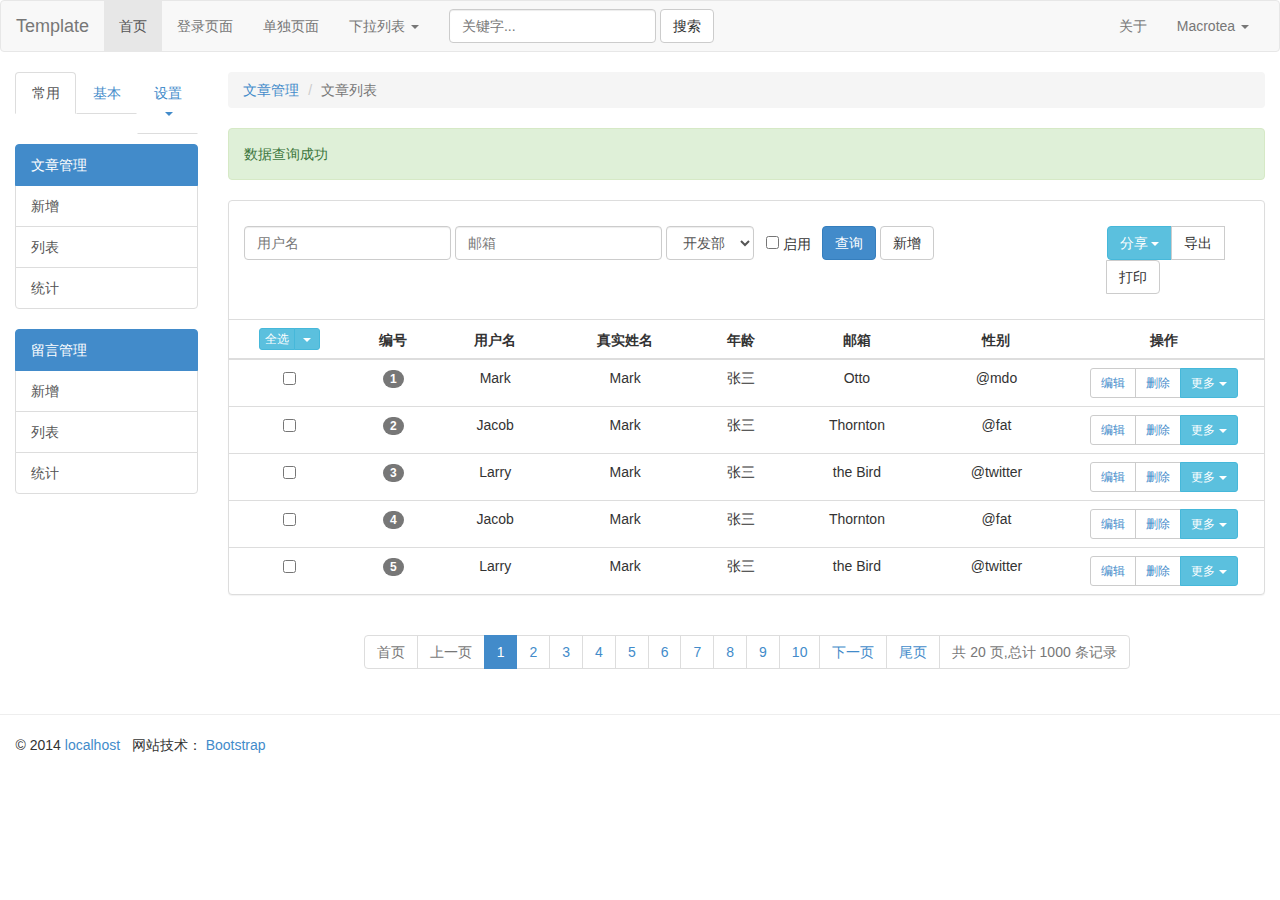
==== index.html @ aab9365e "'init'" ====
<!DOCTYPE html>
<html lang="en">
<head>
    <meta charset="utf-8">
    <title>基于Bootstrap3的Web模板 - 管理</title>
    <meta http-equiv="X-UA-Compatible" content="IE=edge">
    <meta name="viewport" content="width=device-width, initial-scale=1">
    <meta name="description" content="">
    <meta name="author" content="">

    <!--fav-->
    <link rel="shortcut icon" href="resources/images/app/fav.ico" type="image/x-icon">
    <link rel="icon" href="resources/images/app/fav.ico" type="image/x-icon">

    <!--css-->
    <link href="resources/vendor/bootstrap/css/bootstrap.min.css" rel="stylesheet">
    <link href="resources/css/app/index.css" rel="stylesheet">

</head>

<body>

<nav class="navbar navbar-default" role="navigation">
    <div class="container-fluid">
        <div class="navbar-header">
            <button type="button" class="navbar-toggle collapsed" data-toggle="collapse" data-target="#bs-example-navbar-collapse-1">
                <span class="sr-only">Toggle navigation</span>
                <span class="icon-bar"></span>
                <span class="icon-bar"></span>
                <span class="icon-bar"></span>
            </button>
            <a class="navbar-brand" href="#">
                Template
            </a>
        </div>

        <div class="collapse navbar-collapse" id="bs-example-navbar-collapse-1">

            <ul class="nav navbar-nav">
                <li class="active"><a href="#">首页</a></li>
                <li><a href="login.html">登录页面</a></li>
                <li><a href="single.html">单独页面</a></li>
                <li class="dropdown">
                    <a href="#" class="dropdown-toggle" data-toggle="dropdown">下拉列表 <span class="caret"></span></a>
                    <ul class="dropdown-menu" role="menu">
                        <li><a href="#">Action</a></li>
                        <li><a href="#">Another action</a></li>
                        <li><a href="#">Something else here</a></li>
                        <li class="divider"></li>
                        <li><a href="#">Separated link</a></li>
                        <li class="divider"></li>
                        <li><a href="#">One more separated link</a></li>
                    </ul>
                </li>
            </ul>
            <form class="navbar-form navbar-left" role="search">
                <div class="form-group">
                    <input type="text" class="form-control" placeholder="关键字...">
                </div>
                <button type="submit" class="btn btn-default">搜索</button>
            </form>
            <ul class="nav navbar-nav navbar-right">
                <li><a href="#" data-toggle="modal" data-target="#aboutModal">关于</a></li>
                <li class="dropdown">
                    <a href="#" class="dropdown-toggle" data-toggle="dropdown">Macrotea <span class="caret"></span></a>
                    <ul class="dropdown-menu" role="menu">
                        <li><a href="#">个人信息</a></li>
                        <li><a href="#">我的主页</a></li>
                        <li><a href="#">我的消息</a></li>
                        <li class="divider"></li>
                        <li><a href="#">退出</a></li>
                    </ul>
                </li>
            </ul>
        </div>
        <!-- /.navbar-collapse -->
    </div>
    <!-- /.container-fluid -->
</nav>


<div class="container-fluid">
    <div class="row">

        <div class="col-md-2">

            <ul id="slideBarNav" class="nav nav-tabs nav-justified" role="tablist">
                <li class="active"><a href="#common" role="tab" data-toggle="tab">常用</a></li>
                <li class=""><a href="#basic" role="tab" data-toggle="tab">基本</a></li>
                <li class="dropdown">
                    <a href="#" id="slideBarNavDropdown" class="dropdown-toggle" data-toggle="dropdown">设置 <span class="caret"></span></a>
                    <ul class="dropdown-menu" role="menu" aria-labelledby="slideBarNavDropdown">
                        <li class=""><a href="#expandTabPane" tabindex="-1" role="tab" data-toggle="tab">展开</a></li>
                        <li class=""><a href="#syncTabPane" tabindex="-1" role="tab" data-toggle="tab">同步</a></li>
                    </ul>
                </li>
            </ul>
            <!--ul#slideBarNav-->

            <div id="slideBarNavContent" class="tab-content">
                <div class="tab-pane fade in active" id="common">
                    <p>
                        <div class="list-group">
                            <a href="#" class="list-group-item active">
                                文章管理
                            </a>
                            <a href="#" class="list-group-item">新增</a>
                            <a href="#" class="list-group-item">列表</a>
                            <a href="#" class="list-group-item">统计</a>
                        </div>
                        <div class="list-group">
                            <a href="#" class="list-group-item active">
                                留言管理
                            </a>
                            <a href="#" class="list-group-item">新增</a>
                            <a href="#" class="list-group-item">列表</a>
                            <a href="#" class="list-group-item">统计</a>
                        </div>
                    </p>
                </div>
                <div class="tab-pane fade" id="basic">
                    <p>
                        <div class="well">
                            <p>
                                基本面板
                            </p>
                        </div>
                    </p>
                </div>
                <div class="tab-pane fade" id="expandTabPane">
                    <p>
                        <div class="well">
                            <p>
                                展开面板
                            </p>
                        </div>
                    </p>
                </div>
                <div class="tab-pane fade" id="syncTabPane">
                    <p>
                        <div class="well">
                            <p>
                                同步面板
                            </p>
                        </div>
                    </p>
                </div>
            </div>
            <!--div#slideBarNavContent-->
        </div>
        <!--div.col-md-2-->

        <div class="col-md-10">

            <ol class="breadcrumb">
                <li><a href="#">文章管理</a></li>
                <li class="active">文章列表</li>
            </ol>

            <div class="alert alert-success" role="alert">数据查询成功</div>

            <div class="panel panel-default">

                <div class="panel-body">
                    <p>
                        <div class="row">
                            <div class="col-md-10">
                                <form class="form-inline" role="form">
                                    <div class="form-group">
                                        <label class="sr-only" for="username">用户名</label>
                                        <input type="email" class="form-control" id="username" placeholder="用户名" value="" AUTOCOMPLETE="off"/>
                                    </div>
                                    <div class="form-group">
                                        <label class="sr-only" for="email">邮箱</label>
                                        <input type="email" class="form-control" id="email" placeholder="邮箱" value="" AUTOCOMPLETE="off"/>
                                    </div>
                                    <div class="form-group">
                                        <label class="sr-only" for="email">部门</label>
                                        <select class="form-control">
                                            <option>开发部</option>
                                            <option>财务部</option>
                                            <option>行政部</option>
                                        </select>
                                    </div>
                                    &nbsp;
                                    <div class="checkbox">
                                        <label>
                                            <input type="checkbox"> 启用
                                        </label>
                                    </div>
                                    &nbsp;
                                    <button type="submit" class="btn btn-primary">查询</button>
                                    <a href="#" class="btn btn-default">新增</a>

                                </form>
                            </div>
                            <div class="col-md-2">
                                <div class="btn-group">
                                    <div class="btn-group">
                                        <button type="button" class="btn btn-default dropdown-toggle btn-info" data-toggle="dropdown">
                                            分享
                                            <span class="caret"></span>
                                        </button>
                                        <ul class="dropdown-menu" role="menu">
                                            <li><a href="#">新浪微博</a></li>
                                            <li><a href="#">朋友圈</a></li>
                                        </ul>
                                    </div>
                                    <button type="button" class="btn btn-default">导出</button>
                                    <button type="button" class="btn btn-default">打印</button>
                                </div>
                            </div>
                        </div>
                    </p>
                </div>

                <table class="table table-hover">
                    <thead>
                        <tr>
                            <th class="tableSelectColumn">
                                <div class="btn-group">
                                    <button type="button" class="btn btn-info btn-xs">全选</button>
                                    <button type="button" class="btn btn-info dropdown-toggle btn-xs" data-toggle="dropdown">
                                        <span class="caret"></span>
                                        <span class="sr-only">Toggle Dropdown</span>
                                    </button>
                                    <ul class="dropdown-menu" role="menu">
                                        <li><a href="#">反向选中</a></li>
                                        <li><a href="#">删除选中</a></li>
                                        <li><a href="#">启用选中</a></li>
                                        <li><a href="#">禁用选中</a></li>
                                        <li class="divider"></li>
                                        <li><a href="#">高亮选中</a></li>
                                    </ul>
                                </div>
                            </th>
                            <th>编号</th>
                            <th>用户名</th>
                            <th>真实姓名</th>
                            <th>年龄</th>
                            <th>邮箱</th>
                            <th>性别</th>
                            <th class="tableOperateColumn">操作</th>
                        </tr>
                    </thead>
                    <tbody>
                    <tr>
                        <td><input type="checkbox" class="tableRecordSelected"></td>
                        <td><span class="badge">1</span></td>
                        <td>Mark</td>
                        <td>Mark</td>
                        <td>张三</td>
                        <td>Otto</td>
                        <td>@mdo</td>
                        <td>
                            <div class="btn-group btn-group-sm">
                                <button type="button" class="btn btn-default"><a href="#">编辑</a></button>
                                <button type="button" class="btn btn-default"><a href="#">删除</a></button>
                                <div class="btn-group btn-group-sm"> <button type="button" class="btn btn-default dropdown-toggle btn-info" data-toggle="dropdown"> 更多 <span class="caret"></span> </button>
                                    <ul class="dropdown-menu dropdown-menu-right" role="menu">
                                        <li><a href="#">启用</a></li>
                                        <li><a href="#">禁用</a></li>
                                    </ul>
                                </div>
                            </div>
                        </td>
                    </tr>
                    <tr>
                        <td><input type="checkbox" class="tableRecordSelected"></td>
                        <td><span class="badge">2</span></td>
                        <td>Jacob</td>
                        <td>Mark</td>
                        <td>张三</td>
                        <td>Thornton</td>
                        <td>@fat</td>
                        <td>
                            <div class="btn-group btn-group-sm">
                                <button type="button" class="btn btn-default"><a href="#">编辑</a></button>
                                <button type="button" class="btn btn-default"><a href="#">删除</a></button>
                                <div class="btn-group btn-group-sm">
                                    <button type="button" class="btn btn-default dropdown-toggle btn-info" data-toggle="dropdown"> 更多 <span class="caret"></span></button>
                                    <ul class="dropdown-menu dropdown-menu-right" role="menu">
                                        <li><a href="#">启用</a></li>
                                        <li><a href="#">禁用</a></li>
                                    </ul>
                                </div>
                            </div>
                        </td>
                    </tr>
                    <tr>
                        <td><input type="checkbox" class="tableRecordSelected"></td>
                        <td><span class="badge">3</span></td>
                        <td>Larry</td>
                        <td>Mark</td>
                        <td>张三</td>
                        <td>the Bird</td>
                        <td>@twitter</td>
                        <td>
                            <div class="btn-group btn-group-sm">
                                <button type="button" class="btn btn-default"><a href="#">编辑</a></button>
                                <button type="button" class="btn btn-default"><a href="#">删除</a></button>
                                <div class="btn-group btn-group-sm">
                                    <button type="button" class="btn btn-default dropdown-toggle btn-info" data-toggle="dropdown"> 更多 <span class="caret"></span></button>
                                    <ul class="dropdown-menu dropdown-menu-right" role="menu">
                                        <li><a href="#">启用</a></li>
                                        <li><a href="#">禁用</a></li>
                                    </ul>
                                </div>
                            </div>
                        </td>
                    </tr>
                    <tr>
                        <td><input type="checkbox" class="tableRecordSelected"></td>
                        <td><span class="badge">4</span></td>
                        <td>Jacob</td>
                        <td>Mark</td>
                        <td>张三</td>
                        <td>Thornton</td>
                        <td>@fat</td>
                        <td>
                            <div class="btn-group btn-group-sm">
                                <button type="button" class="btn btn-default"><a href="#">编辑</a></button>
                                <button type="button" class="btn btn-default"><a href="#">删除</a></button>
                                <div class="btn-group btn-group-sm">
                                    <button type="button" class="btn btn-default dropdown-toggle btn-info" data-toggle="dropdown"> 更多 <span class="caret"></span></button>
                                    <ul class="dropdown-menu dropdown-menu-right" role="menu">
                                        <li><a href="#">启用</a></li>
                                        <li><a href="#">禁用</a></li>
                                    </ul>
                                </div>
                            </div>
                        </td>
                    </tr>
                    <tr>
                        <td><input type="checkbox" class="tableRecordSelected"></td>
                        <td><span class="badge">5</span></td>
                        <td>Larry</td>
                        <td>Mark</td>
                        <td>张三</td>
                        <td>the Bird</td>
                        <td>@twitter</td>
                        <td>
                            <div class="btn-group btn-group-sm">
                                <button type="button" class="btn btn-default"><a href="#">编辑</a></button>
                                <button type="button" class="btn btn-default"><a href="#">删除</a></button>
                                <div class="btn-group btn-group-sm">
                                    <button type="button" class="btn btn-default dropdown-toggle btn-info" data-toggle="dropdown"> 更多 <span class="caret"></span></button>
                                    <ul class="dropdown-menu dropdown-menu-right" role="menu">
                                        <li><a href="#">启用</a></li>
                                        <li><a href="#">禁用</a></li>
                                    </ul>
                                </div>
                            </div>
                        </td>
                    </tr>
                    </tbody>
                </table>
            </div>

            <div class="text-center">
                <ul class="pagination">
                    <li class="disabled"><a href="#">首页</a></li>
                    <li class="disabled"><a href="#">上一页</a></li>
                    <li class="active"><a href="#">1 <span class="sr-only">(current)</span></a></li>
                    <li><a href="#">2</a></li>
                    <li><a href="#">3</a></li>
                    <li><a href="#">4</a></li>
                    <li><a href="#">5</a></li>
                    <li><a href="#">6</a></li>
                    <li><a href="#">7</a></li>
                    <li><a href="#">8</a></li>
                    <li><a href="#">9</a></li>
                    <li><a href="#">10</a></li>
                    <li><a href="#">下一页</a></li>
                    <li><a href="#">尾页</a></li>
                    <li class="disabled"><a href="#">共 20 页,总计 1000 条记录</a></li>
                </ul>
            </div>

        </div>
    </div>
</div>

<hr>
<footer id="footer">
    <p>  &nbsp;&nbsp;&nbsp;&nbsp;© 2014 <a href="#" target="_blank">localhost</a>&nbsp;&nbsp;&nbsp;网站技术： <a href="http://getbootstrap.com/" target="_blank" title="Bootstrap官网">Bootstrap</a></p>
</footer>

<!--[if lt IE 9]>
<script src="resources/js/html5shiv.js"></script>
<script src="resources/js/respond.min.js"></script>
<![endif]-->

<script src="resources/js/jquery/jquery.1.10.2.js"></script>
<script src="resources/vendor/bootstrap/js/bootstrap.min.js"></script>
<script src="resources/js/ie10-viewport-bug-workaround.js"></script>
<script src="resources/js/nano.js"></script>
<script src="resources/js/underscore-min.js"></script>
<script src="resources/js/moment.min.js"></script>
<script src="resources/js/string.min.js"></script>
<script src="resources/js/app/index.js"></script>

<!-- About Modal -->
<div class="modal fade" id="aboutModal" tabindex="-1" role="dialog" aria-labelledby="aboutModalLabel" aria-hidden="true">
    <div class="modal-dialog">
        <div class="modal-content">
            <div class="modal-header">
                <button type="button" class="close" data-dismiss="modal"><span aria-hidden="true">&times;</span><span class="sr-only">Close</span></button>
                <h4 class="modal-title" id="aboutModalLabel">关于</h4>
            </div>
            <div class="modal-body">
                <h4>标题1</h4>
                <p>爱生活,爱开发,爱生活,爱开发,爱生活,爱开发,爱生活,爱开发,爱生活,爱开发,爱生活,爱开发,爱生活,爱开发,爱生活,爱开发,爱生活,爱...</p>

                <h4>标题2</h4>
                <p>爱生活,爱开发,爱生活,爱开发,爱生活,爱开发,爱生活,爱开发,爱生活,爱开发,爱生活,爱开发,爱生活,爱开发,爱生活,爱开发,爱生活,爱...</p>
            </div>
            <div class="modal-footer">
                <button type="button" class="btn btn-default" data-dismiss="modal">关闭</button>
                <button type="button" class="btn btn-primary" data-dismiss="modal">保存</button>
            </div>
        </div>
    </div>
</div>

</body>
</html>
---- resources/css/app/index.css ----
.table th, .table td {
    text-align: center;
}

.glyphicon {
    font-size: 16px;
}

.tableSelectColumn{
    width: 120px;
}
.tableOperateColumn{
    width: 200px;
}
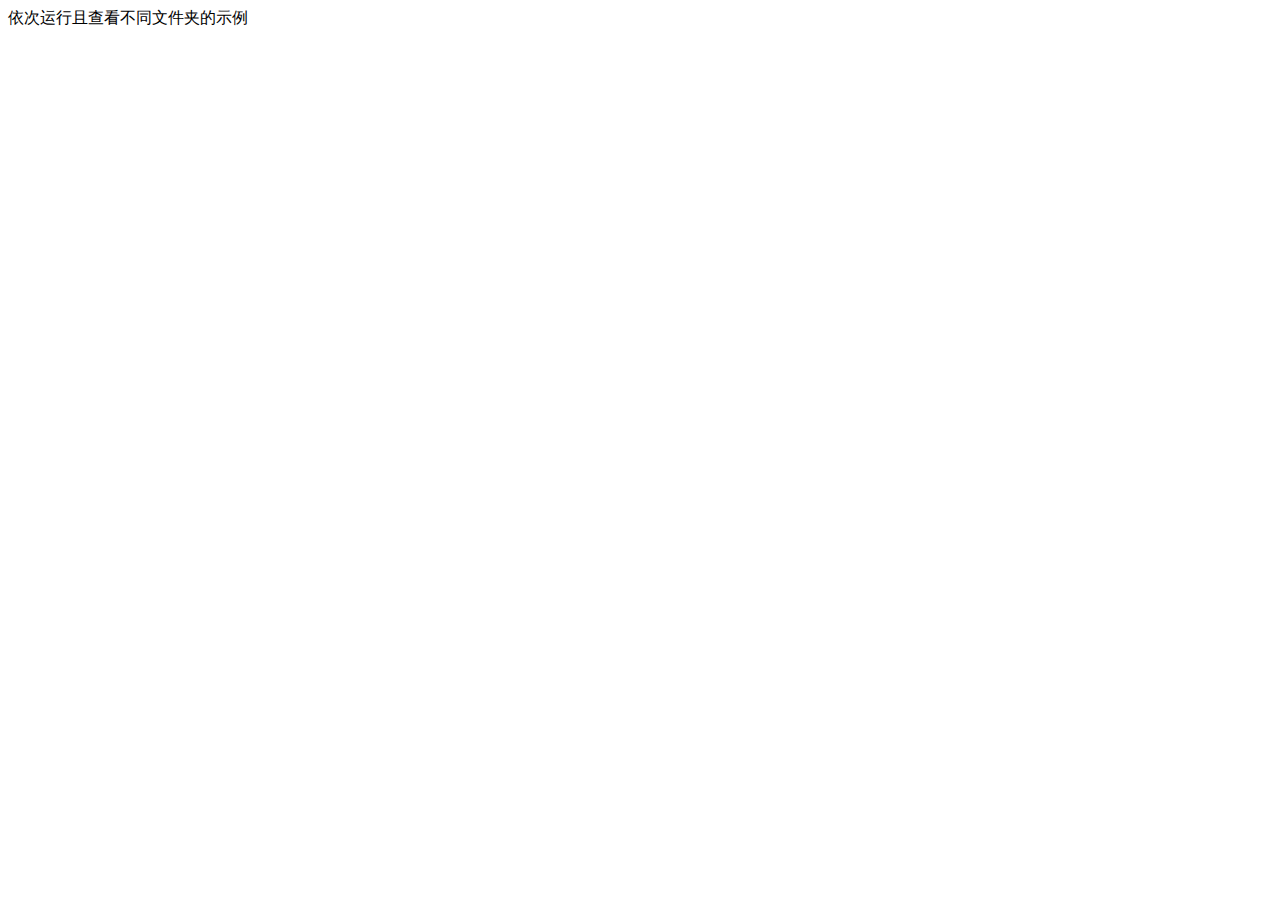
==== commit fe0b6eef: "add demos" ====
--- a/index.html
+++ b/index.html
@@ -5,423 +5,11 @@
     <title>基于Bootstrap3的Web模板 - 管理</title>
     <meta http-equiv="X-UA-Compatible" content="IE=edge">
     <meta name="viewport" content="width=device-width, initial-scale=1">
-    <meta name="description" content="">
-    <meta name="author" content="">
-
-    <!--fav-->
-    <link rel="shortcut icon" href="resources/images/app/fav.ico" type="image/x-icon">
-    <link rel="icon" href="resources/images/app/fav.ico" type="image/x-icon">
-
-    <!--css-->
-    <link href="resources/vendor/bootstrap/css/bootstrap.min.css" rel="stylesheet">
-    <link href="resources/css/app/index.css" rel="stylesheet">
-
 </head>
 
 <body>
 
-<nav class="navbar navbar-default" role="navigation">
-    <div class="container-fluid">
-        <div class="navbar-header">
-            <button type="button" class="navbar-toggle collapsed" data-toggle="collapse" data-target="#bs-example-navbar-collapse-1">
-                <span class="sr-only">Toggle navigation</span>
-                <span class="icon-bar"></span>
-                <span class="icon-bar"></span>
-                <span class="icon-bar"></span>
-            </button>
-            <a class="navbar-brand" href="#">
-                Template
-            </a>
-        </div>
-
-        <div class="collapse navbar-collapse" id="bs-example-navbar-collapse-1">
-
-            <ul class="nav navbar-nav">
-                <li class="active"><a href="#">首页</a></li>
-                <li><a href="login.html">登录页面</a></li>
-                <li><a href="single.html">单独页面</a></li>
-                <li class="dropdown">
-                    <a href="#" class="dropdown-toggle" data-toggle="dropdown">下拉列表 <span class="caret"></span></a>
-                    <ul class="dropdown-menu" role="menu">
-                        <li><a href="#">Action</a></li>
-                        <li><a href="#">Another action</a></li>
-                        <li><a href="#">Something else here</a></li>
-                        <li class="divider"></li>
-                        <li><a href="#">Separated link</a></li>
-                        <li class="divider"></li>
-                        <li><a href="#">One more separated link</a></li>
-                    </ul>
-                </li>
-            </ul>
-            <form class="navbar-form navbar-left" role="search">
-                <div class="form-group">
-                    <input type="text" class="form-control" placeholder="关键字...">
-                </div>
-                <button type="submit" class="btn btn-default">搜索</button>
-            </form>
-            <ul class="nav navbar-nav navbar-right">
-                <li><a href="#" data-toggle="modal" data-target="#aboutModal">关于</a></li>
-                <li class="dropdown">
-                    <a href="#" class="dropdown-toggle" data-toggle="dropdown">Macrotea <span class="caret"></span></a>
-                    <ul class="dropdown-menu" role="menu">
-                        <li><a href="#">个人信息</a></li>
-                        <li><a href="#">我的主页</a></li>
-                        <li><a href="#">我的消息</a></li>
-                        <li class="divider"></li>
-                        <li><a href="#">退出</a></li>
-                    </ul>
-                </li>
-            </ul>
-        </div>
-        <!-- /.navbar-collapse -->
-    </div>
-    <!-- /.container-fluid -->
-</nav>
-
-
-<div class="container-fluid">
-    <div class="row">
-
-        <div class="col-md-2">
-
-            <ul id="slideBarNav" class="nav nav-tabs nav-justified" role="tablist">
-                <li class="active"><a href="#common" role="tab" data-toggle="tab">常用</a></li>
-                <li class=""><a href="#basic" role="tab" data-toggle="tab">基本</a></li>
-                <li class="dropdown">
-                    <a href="#" id="slideBarNavDropdown" class="dropdown-toggle" data-toggle="dropdown">设置 <span class="caret"></span></a>
-                    <ul class="dropdown-menu" role="menu" aria-labelledby="slideBarNavDropdown">
-                        <li class=""><a href="#expandTabPane" tabindex="-1" role="tab" data-toggle="tab">展开</a></li>
-                        <li class=""><a href="#syncTabPane" tabindex="-1" role="tab" data-toggle="tab">同步</a></li>
-                    </ul>
-                </li>
-            </ul>
-            <!--ul#slideBarNav-->
-
-            <div id="slideBarNavContent" class="tab-content">
-                <div class="tab-pane fade in active" id="common">
-                    <p>
-                        <div class="list-group">
-                            <a href="#" class="list-group-item active">
-                                文章管理
-                            </a>
-                            <a href="#" class="list-group-item">新增</a>
-                            <a href="#" class="list-group-item">列表</a>
-                            <a href="#" class="list-group-item">统计</a>
-                        </div>
-                        <div class="list-group">
-                            <a href="#" class="list-group-item active">
-                                留言管理
-                            </a>
-                            <a href="#" class="list-group-item">新增</a>
-                            <a href="#" class="list-group-item">列表</a>
-                            <a href="#" class="list-group-item">统计</a>
-                        </div>
-                    </p>
-                </div>
-                <div class="tab-pane fade" id="basic">
-                    <p>
-                        <div class="well">
-                            <p>
-                                基本面板
-                            </p>
-                        </div>
-                    </p>
-                </div>
-                <div class="tab-pane fade" id="expandTabPane">
-                    <p>
-                        <div class="well">
-                            <p>
-                                展开面板
-                            </p>
-                        </div>
-                    </p>
-                </div>
-                <div class="tab-pane fade" id="syncTabPane">
-                    <p>
-                        <div class="well">
-                            <p>
-                                同步面板
-                            </p>
-                        </div>
-                    </p>
-                </div>
-            </div>
-            <!--div#slideBarNavContent-->
-        </div>
-        <!--div.col-md-2-->
-
-        <div class="col-md-10">
-
-            <ol class="breadcrumb">
-                <li><a href="#">文章管理</a></li>
-                <li class="active">文章列表</li>
-            </ol>
-
-            <div class="alert alert-success" role="alert">数据查询成功</div>
-
-            <div class="panel panel-default">
-
-                <div class="panel-body">
-                    <p>
-                        <div class="row">
-                            <div class="col-md-10">
-                                <form class="form-inline" role="form">
-                                    <div class="form-group">
-                                        <label class="sr-only" for="username">用户名</label>
-                                        <input type="email" class="form-control" id="username" placeholder="用户名" value="" AUTOCOMPLETE="off"/>
-                                    </div>
-                                    <div class="form-group">
-                                        <label class="sr-only" for="email">邮箱</label>
-                                        <input type="email" class="form-control" id="email" placeholder="邮箱" value="" AUTOCOMPLETE="off"/>
-                                    </div>
-                                    <div class="form-group">
-                                        <label class="sr-only" for="email">部门</label>
-                                        <select class="form-control">
-                                            <option>开发部</option>
-                                            <option>财务部</option>
-                                            <option>行政部</option>
-                                        </select>
-                                    </div>
-                                    &nbsp;
-                                    <div class="checkbox">
-                                        <label>
-                                            <input type="checkbox"> 启用
-                                        </label>
-                                    </div>
-                                    &nbsp;
-                                    <button type="submit" class="btn btn-primary">查询</button>
-                                    <a href="#" class="btn btn-default">新增</a>
-
-                                </form>
-                            </div>
-                            <div class="col-md-2">
-                                <div class="btn-group">
-                                    <div class="btn-group">
-                                        <button type="button" class="btn btn-default dropdown-toggle btn-info" data-toggle="dropdown">
-                                            分享
-                                            <span class="caret"></span>
-                                        </button>
-                                        <ul class="dropdown-menu" role="menu">
-                                            <li><a href="#">新浪微博</a></li>
-                                            <li><a href="#">朋友圈</a></li>
-                                        </ul>
-                                    </div>
-                                    <button type="button" class="btn btn-default">导出</button>
-                                    <button type="button" class="btn btn-default">打印</button>
-                                </div>
-                            </div>
-                        </div>
-                    </p>
-                </div>
-
-                <table class="table table-hover">
-                    <thead>
-                        <tr>
-                            <th class="tableSelectColumn">
-                                <div class="btn-group">
-                                    <button type="button" class="btn btn-info btn-xs">全选</button>
-                                    <button type="button" class="btn btn-info dropdown-toggle btn-xs" data-toggle="dropdown">
-                                        <span class="caret"></span>
-                                        <span class="sr-only">Toggle Dropdown</span>
-                                    </button>
-                                    <ul class="dropdown-menu" role="menu">
-                                        <li><a href="#">反向选中</a></li>
-                                        <li><a href="#">删除选中</a></li>
-                                        <li><a href="#">启用选中</a></li>
-                                        <li><a href="#">禁用选中</a></li>
-                                        <li class="divider"></li>
-                                        <li><a href="#">高亮选中</a></li>
-                                    </ul>
-                                </div>
-                            </th>
-                            <th>编号</th>
-                            <th>用户名</th>
-                            <th>真实姓名</th>
-                            <th>年龄</th>
-                            <th>邮箱</th>
-                            <th>性别</th>
-                            <th class="tableOperateColumn">操作</th>
-                        </tr>
-                    </thead>
-                    <tbody>
-                    <tr>
-                        <td><input type="checkbox" class="tableRecordSelected"></td>
-                        <td><span class="badge">1</span></td>
-                        <td>Mark</td>
-                        <td>Mark</td>
-                        <td>张三</td>
-                        <td>Otto</td>
-                        <td>@mdo</td>
-                        <td>
-                            <div class="btn-group btn-group-sm">
-                                <button type="button" class="btn btn-default"><a href="#">编辑</a></button>
-                                <button type="button" class="btn btn-default"><a href="#">删除</a></button>
-                                <div class="btn-group btn-group-sm"> <button type="button" class="btn btn-default dropdown-toggle btn-info" data-toggle="dropdown"> 更多 <span class="caret"></span> </button>
-                                    <ul class="dropdown-menu dropdown-menu-right" role="menu">
-                                        <li><a href="#">启用</a></li>
-                                        <li><a href="#">禁用</a></li>
-                                    </ul>
-                                </div>
-                            </div>
-                        </td>
-                    </tr>
-                    <tr>
-                        <td><input type="checkbox" class="tableRecordSelected"></td>
-                        <td><span class="badge">2</span></td>
-                        <td>Jacob</td>
-                        <td>Mark</td>
-                        <td>张三</td>
-                        <td>Thornton</td>
-                        <td>@fat</td>
-                        <td>
-                            <div class="btn-group btn-group-sm">
-                                <button type="button" class="btn btn-default"><a href="#">编辑</a></button>
-                                <button type="button" class="btn btn-default"><a href="#">删除</a></button>
-                                <div class="btn-group btn-group-sm">
-                                    <button type="button" class="btn btn-default dropdown-toggle btn-info" data-toggle="dropdown"> 更多 <span class="caret"></span></button>
-                                    <ul class="dropdown-menu dropdown-menu-right" role="menu">
-                                        <li><a href="#">启用</a></li>
-                                        <li><a href="#">禁用</a></li>
-                                    </ul>
-                                </div>
-                            </div>
-                        </td>
-                    </tr>
-                    <tr>
-                        <td><input type="checkbox" class="tableRecordSelected"></td>
-                        <td><span class="badge">3</span></td>
-                        <td>Larry</td>
-                        <td>Mark</td>
-                        <td>张三</td>
-                        <td>the Bird</td>
-                        <td>@twitter</td>
-                        <td>
-                            <div class="btn-group btn-group-sm">
-                                <button type="button" class="btn btn-default"><a href="#">编辑</a></button>
-                                <button type="button" class="btn btn-default"><a href="#">删除</a></button>
-                                <div class="btn-group btn-group-sm">
-                                    <button type="button" class="btn btn-default dropdown-toggle btn-info" data-toggle="dropdown"> 更多 <span class="caret"></span></button>
-                                    <ul class="dropdown-menu dropdown-menu-right" role="menu">
-                                        <li><a href="#">启用</a></li>
-                                        <li><a href="#">禁用</a></li>
-                                    </ul>
-                                </div>
-                            </div>
-                        </td>
-                    </tr>
-                    <tr>
-                        <td><input type="checkbox" class="tableRecordSelected"></td>
-                        <td><span class="badge">4</span></td>
-                        <td>Jacob</td>
-                        <td>Mark</td>
-                        <td>张三</td>
-                        <td>Thornton</td>
-                        <td>@fat</td>
-                        <td>
-                            <div class="btn-group btn-group-sm">
-                                <button type="button" class="btn btn-default"><a href="#">编辑</a></button>
-                                <button type="button" class="btn btn-default"><a href="#">删除</a></button>
-                                <div class="btn-group btn-group-sm">
-                                    <button type="button" class="btn btn-default dropdown-toggle btn-info" data-toggle="dropdown"> 更多 <span class="caret"></span></button>
-                                    <ul class="dropdown-menu dropdown-menu-right" role="menu">
-                                        <li><a href="#">启用</a></li>
-                                        <li><a href="#">禁用</a></li>
-                                    </ul>
-                                </div>
-                            </div>
-                        </td>
-                    </tr>
-                    <tr>
-                        <td><input type="checkbox" class="tableRecordSelected"></td>
-                        <td><span class="badge">5</span></td>
-                        <td>Larry</td>
-                        <td>Mark</td>
-                        <td>张三</td>
-                        <td>the Bird</td>
-                        <td>@twitter</td>
-                        <td>
-                            <div class="btn-group btn-group-sm">
-                                <button type="button" class="btn btn-default"><a href="#">编辑</a></button>
-                                <button type="button" class="btn btn-default"><a href="#">删除</a></button>
-                                <div class="btn-group btn-group-sm">
-                                    <button type="button" class="btn btn-default dropdown-toggle btn-info" data-toggle="dropdown"> 更多 <span class="caret"></span></button>
-                                    <ul class="dropdown-menu dropdown-menu-right" role="menu">
-                                        <li><a href="#">启用</a></li>
-                                        <li><a href="#">禁用</a></li>
-                                    </ul>
-                                </div>
-                            </div>
-                        </td>
-                    </tr>
-                    </tbody>
-                </table>
-            </div>
-
-            <div class="text-center">
-                <ul class="pagination">
-                    <li class="disabled"><a href="#">首页</a></li>
-                    <li class="disabled"><a href="#">上一页</a></li>
-                    <li class="active"><a href="#">1 <span class="sr-only">(current)</span></a></li>
-                    <li><a href="#">2</a></li>
-                    <li><a href="#">3</a></li>
-                    <li><a href="#">4</a></li>
-                    <li><a href="#">5</a></li>
-                    <li><a href="#">6</a></li>
-                    <li><a href="#">7</a></li>
-                    <li><a href="#">8</a></li>
-                    <li><a href="#">9</a></li>
-                    <li><a href="#">10</a></li>
-                    <li><a href="#">下一页</a></li>
-                    <li><a href="#">尾页</a></li>
-                    <li class="disabled"><a href="#">共 20 页,总计 1000 条记录</a></li>
-                </ul>
-            </div>
-
-        </div>
-    </div>
-</div>
-
-<hr>
-<footer id="footer">
-    <p>  &nbsp;&nbsp;&nbsp;&nbsp;© 2014 <a href="#" target="_blank">localhost</a>&nbsp;&nbsp;&nbsp;网站技术： <a href="http://getbootstrap.com/" target="_blank" title="Bootstrap官网">Bootstrap</a></p>
-</footer>
-
-<!--[if lt IE 9]>
-<script src="resources/js/html5shiv.js"></script>
-<script src="resources/js/respond.min.js"></script>
-<![endif]-->
-
-<script src="resources/js/jquery/jquery.1.10.2.js"></script>
-<script src="resources/vendor/bootstrap/js/bootstrap.min.js"></script>
-<script src="resources/js/ie10-viewport-bug-workaround.js"></script>
-<script src="resources/js/nano.js"></script>
-<script src="resources/js/underscore-min.js"></script>
-<script src="resources/js/moment.min.js"></script>
-<script src="resources/js/string.min.js"></script>
-<script src="resources/js/app/index.js"></script>
-
-<!-- About Modal -->
-<div class="modal fade" id="aboutModal" tabindex="-1" role="dialog" aria-labelledby="aboutModalLabel" aria-hidden="true">
-    <div class="modal-dialog">
-        <div class="modal-content">
-            <div class="modal-header">
-                <button type="button" class="close" data-dismiss="modal"><span aria-hidden="true">&times;</span><span class="sr-only">Close</span></button>
-                <h4 class="modal-title" id="aboutModalLabel">关于</h4>
-            </div>
-            <div class="modal-body">
-                <h4>标题1</h4>
-                <p>爱生活,爱开发,爱生活,爱开发,爱生活,爱开发,爱生活,爱开发,爱生活,爱开发,爱生活,爱开发,爱生活,爱开发,爱生活,爱开发,爱生活,爱...</p>
-
-                <h4>标题2</h4>
-                <p>爱生活,爱开发,爱生活,爱开发,爱生活,爱开发,爱生活,爱开发,爱生活,爱开发,爱生活,爱开发,爱生活,爱开发,爱生活,爱开发,爱生活,爱...</p>
-            </div>
-            <div class="modal-footer">
-                <button type="button" class="btn btn-default" data-dismiss="modal">关闭</button>
-                <button type="button" class="btn btn-primary" data-dismiss="modal">保存</button>
-            </div>
-        </div>
-    </div>
-</div>
+依次运行且查看不同文件夹的示例
 
 </body>
 </html>
